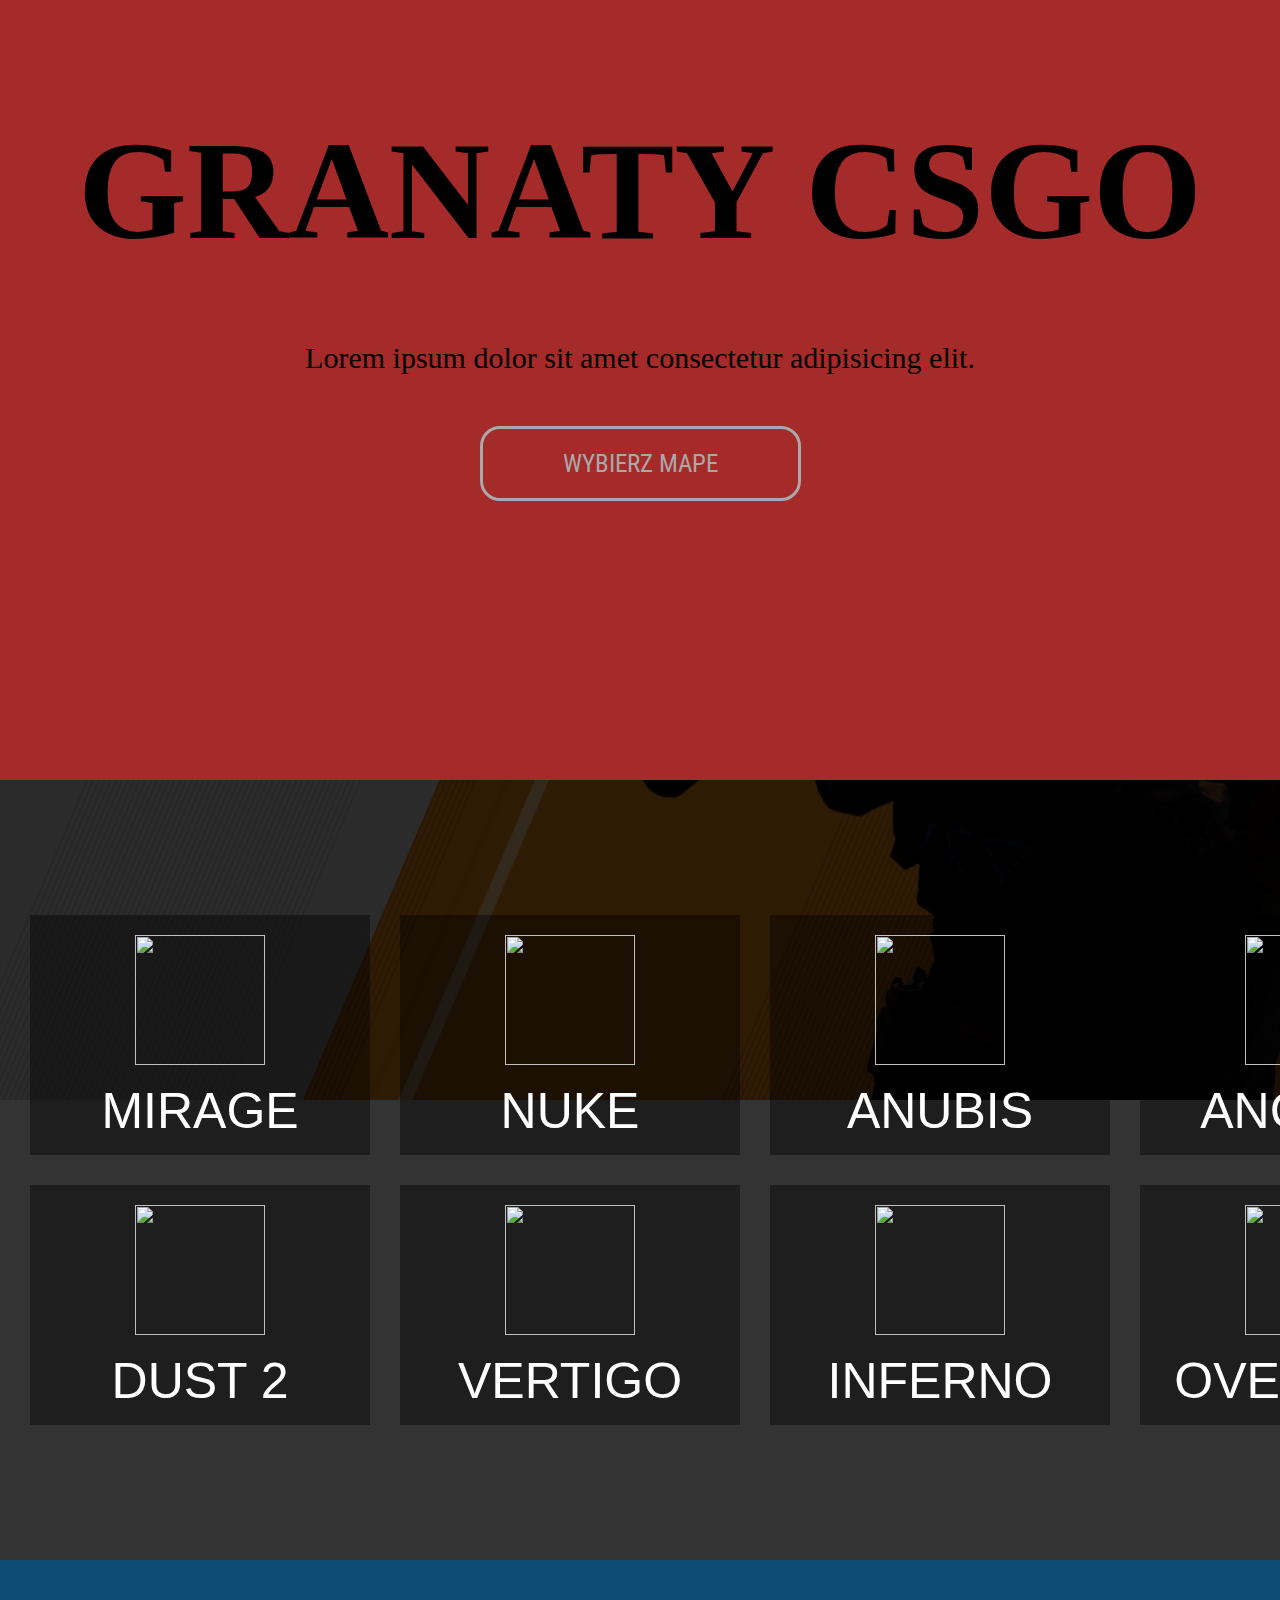
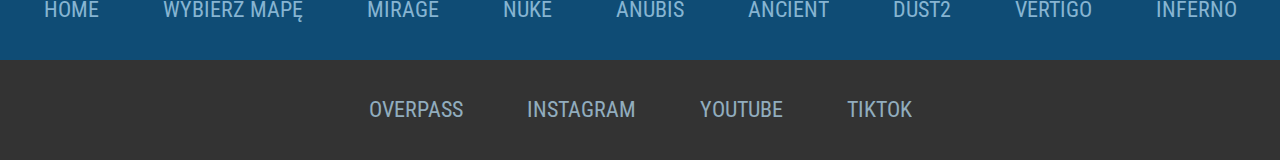
==== index.html @ 8ab4a145 "Initial commit" ====
<!DOCTYPE html>
<html lang="en">
<head>
    <meta charset="UTF-8">
    <meta name="viewport" content="width=device-width, initial-scale=1.0">
    <link rel="stylesheet" href="style.css">
    <link rel="stylesheet" href="menu.css">
    <title>Document</title>
</head>
<body>
    <header>
        <?php 
            require_once('menu.asp');
        ?> 
    </header>
    <div class="bg">
        <h1>GRANATY CSGO</h1>
        <p> Lorem ipsum dolor sit amet consectetur adipisicing elit.</p>
        <p><a href="#maps">WYBIERZ MAPE</a></p>
    </div>
    <div id="maps">
        <div id="mirage" style=background-image:url(https://a.allegroimg.com/original/1183b0/6cbe50a6481494ede663bd6a2987/Fototapeta-CS2-CSGO-MIRAGE-MID-szer-254-x-wys-184)>
            <a href="#maps"><img src="https://static.wikia.nocookie.net/cswikia/images/9/96/Set_mirage.png" class="mapLogo"><p>MIRAGE</p></a>
        </div>

        <div id="nuke" style=background-image:url(https://ocdn.eu/images/pulscms/Yjg7MDA_/646459c2ebb1c2372c73d85e0b9921c6.jpeg)>
            <a href="Nuke"><img src="https://static.wikia.nocookie.net/cswikia/images/e/ef/Set_nuke_2.png" class="mapLogo"><p>NUKE</p></a>
        </div>

        <div id="anubis" style=background-image:url(https://static.cybersport.pl/img/1200/630/fit/wp-content/uploads/2023/08/anubis_cs2.jpg)>
            <a href="Anubis"><img src="https://static.wikia.nocookie.net/cswikia/images/f/f8/Map_icon_de_anubis.png" class="mapLogo"><p>ANUBIS</p></a>
        </div>

        <div id="ancient" style=background-image:url(https://staticg.sportskeeda.com/editor/2023/10/6e234-16962306467380-1920.jpg)>
            <a href="#maps"><img src="https://static.wikia.nocookie.net/cswikia/images/7/7c/Map_icon_de_ancient.png" class="mapLogo"><p>ANCIENT</p></a>
        </div>

        <div id="dust" style=background-image:url(https://files.bo3.gg/uploads/news/38790/title_image/960x480-3e08763935edb8f580ac0b535af3d3ad.webp)>
            <a href="#maps"><img src="https://static.wikia.nocookie.net/cswikia/images/d/db/Map_icon_de_dust2.png" class="mapLogo"><p>DUST 2</p></a>
        </div>

        <div id="vertigo" style=background-image:url(https://pbs.twimg.com/media/F1RTa4NX0AMOVBl.jpg)>
            <a href="#maps"><img src="https://static.wikia.nocookie.net/cswikia/images/4/46/Vertigo-logo-new.png/" class="mapLogo"><p>VERTIGO</p></a>
        </div>

        <div id="inferno" style=background-image:url(https://dotesports.com/wp-content/uploads/2023/09/cs2-inferno.jpg)>
            <a href="#maps"><img src="https://static.wikia.nocookie.net/cswikia/images/0/0a/CS2_inferno_logo.png" class="mapLogo"><p>INFERNO</p></a>
        </div>

        <div id="overpass" style=background-image:url(https://editors.charlieintel.com/wp-content/uploads/2023/10/04/cs2-overpass-smoke-grenades-flash-lineups-1.jpg)>
            <a href="#maps"><img src="https://static.wikia.nocookie.net/cswikia/images/3/3c/CS2_overpass_logo.png" class="mapLogo"><p>OVERPASS</p></a>
        </div>
    </div>
    <footer>
        <a href="">HOME</a>
        <a href="">WYBIERZ MAPĘ</a>
        <a href="">MIRAGE</a>
        <a href="">NUKE</a>
        <a href="">ANUBIS</a>
        <a href="">ANCIENT</a>
        <a href="">DUST2</a>
        <a href="">VERTIGO</a>
        <a href="">INFERNO</a>
        <a href="">OVERPASS</a>
        <a href="">INSTAGRAM</a>
        <a href="">YOUTUBE</a>
        <a href="">TIKTOK</a>
    </footer>

</body>
</html>
---- style.css ----
body{
    background-image:url(bg.jpg);
    background-repeat: no-repeat;
    background-position: 50% 200px;
    background-size: cover;
    background-attachment: fixed;

    background-color: rgba(0, 0, 0, 0.8);
    background-blend-mode: color;
}



div.bg{
    margin: 0;
    padding: 10px;
    height: 760px;
    background-color: brown;
    text-align: center;
}

h1{
    font-size: 140px;
    margin: 100px 0 50px
}
.bg p{
    font-size: 30px;
    margin: 70px;
}
.bg a{
    line-height: 100%; 
    font-size: 25px;
    padding: 20px 80px;
    border: 3px solid darkgrey;
    border-radius: 20px;
    color:darkgrey;
    transition: ease-in-out .1s all;
}

.bg a:hover{
    color: white;
    border-color: white;
}


div#maps{
    display: grid;
    gap: 30px;
    margin: 135px 30px;
    grid-template-columns: auto auto auto auto;
}



div#maps>div{
    min-width: 340px;
    height: 240px;
    background-color: rgba(0, 0, 0, 0.4);
    background-size: 127%;
    background-blend-mode: color;
    background-repeat: no-repeat;
    background-position: 50%, 50%;
    transition: all 0.2s ease-in-out;
}

#maps a{
    display: block;
    width: auto;
    height: auto;
    text-align: center;
    margin: 0;
    
}

#maps a img{
    height: 130px;
    width: 130px;
    margin-top: 20px;
}

#maps p{
    color: white;
    font-family: Impact, Haettenschweiler, 'Arial Narrow Bold', sans-serif;
    margin-top: 20px;
    font-size: 50px;
}

#maps div:hover{
    background-size: 137%;
}
---- menu.css ----
@import url('https://fonts.googleapis.com/css2?family=Roboto+Condensed:wght@200&display=swap');

*{
    margin: 0;
    padding: 0;
}

header{
    z-index: 1;
    position: sticky;
    top: 0;
}

nav{
    display: flex; 
    justify-content: center;
    height: 30px;
    padding: 70px 0px;
    background-color: #0F4C75;
}
div#start{
    width: 45%;
}


div#end{
    width: 45%;
    
}

div#logo{
    width: 10%;
    display: flex;
    align-items: center;
    justify-content: center;
}

div#end>a{
    float:right
}

a{
    margin: 0px 30px;
    font-family: "Roboto Condensed", sans-serif;
    font-size: 30px;
    line-height: 37px;
    text-decoration: none;
    color: #BBE1FA;
}
#start>a{    
    background-image: linear-gradient(#BBE1FA, #BBE1FA);
    background-size: 0 2px;
    background-position: 0 100%;
    background-repeat: no-repeat;
    transition: background-size 0.2s ease-in-out;
}

#start>a:hover, #start>a:focus, #start>a:active{
    background-size: 100% 2px;
}

#end>a{
    display: flex;
    align-items: center;
    transition: all .65s ease-in-out;
}

#end>a:hover{
    transform: rotate(720deg) scale(1.3);
}

img.logoCS{
    height: 120px
}

img.logoEND{
    height: 37px;
}



footer{
    width: 100%;
    height: 100px;
    text-align: center;
    background-color: #0F4C75;
}

footer>a{
    line-height: 100px;
    font-size: 22px;
    opacity: 70%;
}

footer>a:hover{
    opacity: 90%;
}
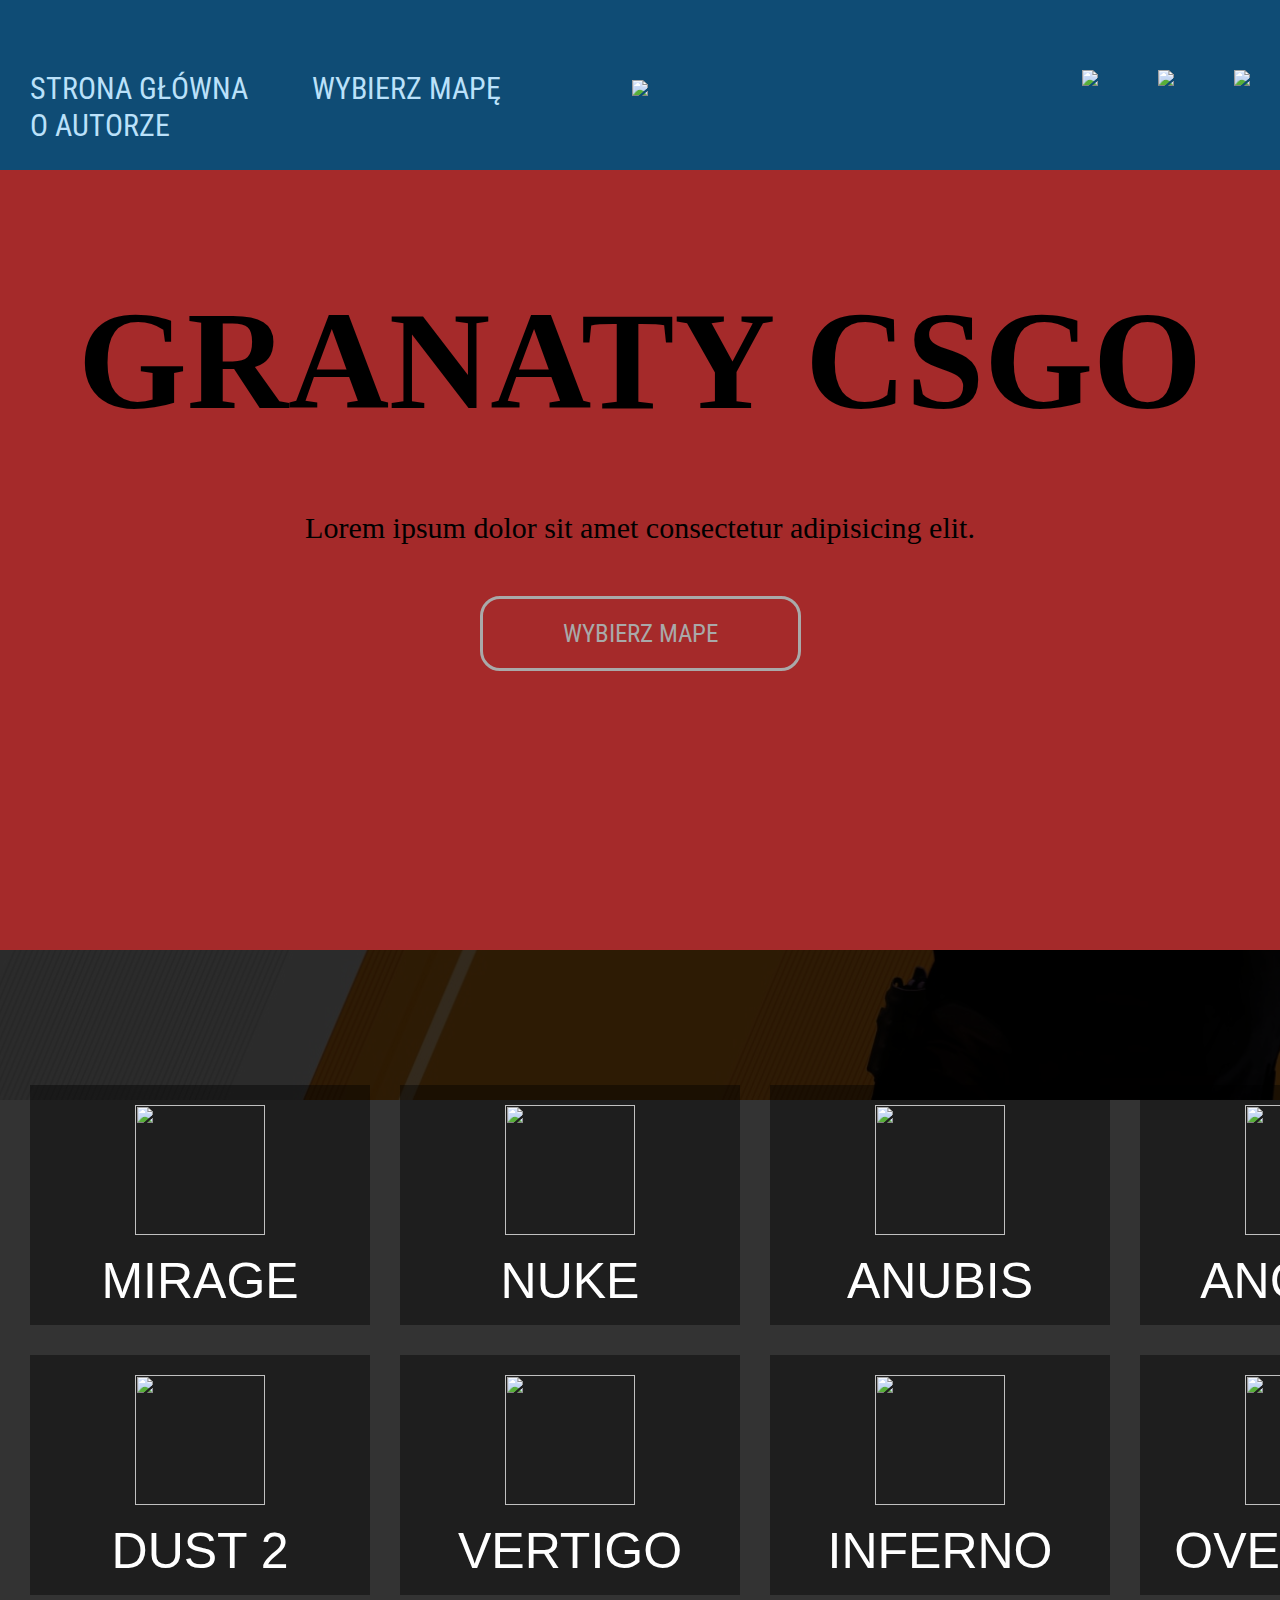
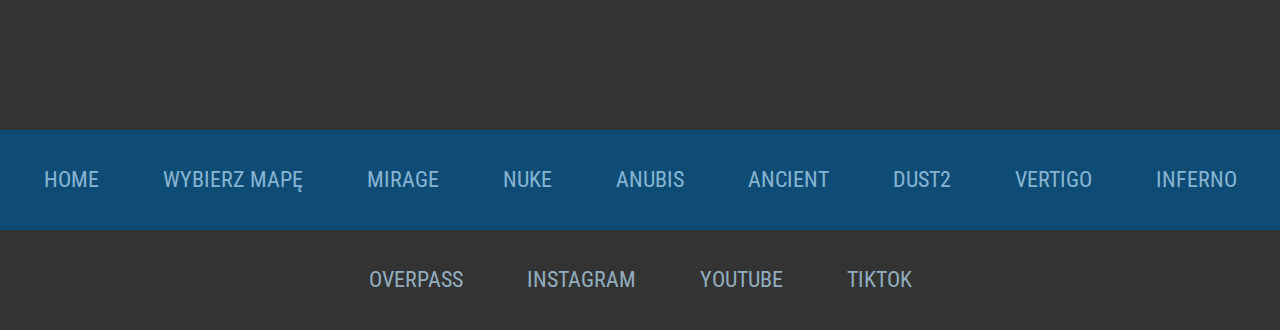
==== commit 6eaffd65: "Initial commit" ====
--- a/index.html
+++ b/index.html
@@ -6,13 +6,16 @@
     <link rel="stylesheet" href="style.css">
     <link rel="stylesheet" href="menu.css">
     <title>Document</title>
+    <script src="https://code.jquery.com/jquery-1.11.3.min.js"></script>
+    <script>
+      $(function() {
+         $("#loadmenu").load("menu.asp");
+         $("#loadfoot").load("footer.asp");
+      });
+   </script>
 </head>
 <body>
-    <header>
-        <?php 
-            require_once('menu.asp');
-        ?> 
-    </header>
+    <header id="loadmenu"></header>
     <div class="bg">
         <h1>GRANATY CSGO</h1>
         <p> Lorem ipsum dolor sit amet consectetur adipisicing elit.</p>
@@ -51,21 +54,7 @@
             <a href="#maps"><img src="https://static.wikia.nocookie.net/cswikia/images/3/3c/CS2_overpass_logo.png" class="mapLogo"><p>OVERPASS</p></a>
         </div>
     </div>
-    <footer>
-        <a href="">HOME</a>
-        <a href="">WYBIERZ MAPĘ</a>
-        <a href="">MIRAGE</a>
-        <a href="">NUKE</a>
-        <a href="">ANUBIS</a>
-        <a href="">ANCIENT</a>
-        <a href="">DUST2</a>
-        <a href="">VERTIGO</a>
-        <a href="">INFERNO</a>
-        <a href="">OVERPASS</a>
-        <a href="">INSTAGRAM</a>
-        <a href="">YOUTUBE</a>
-        <a href="">TIKTOK</a>
-    </footer>
+    <footer id="loadfoot"></footer>
 
 </body>
 </html>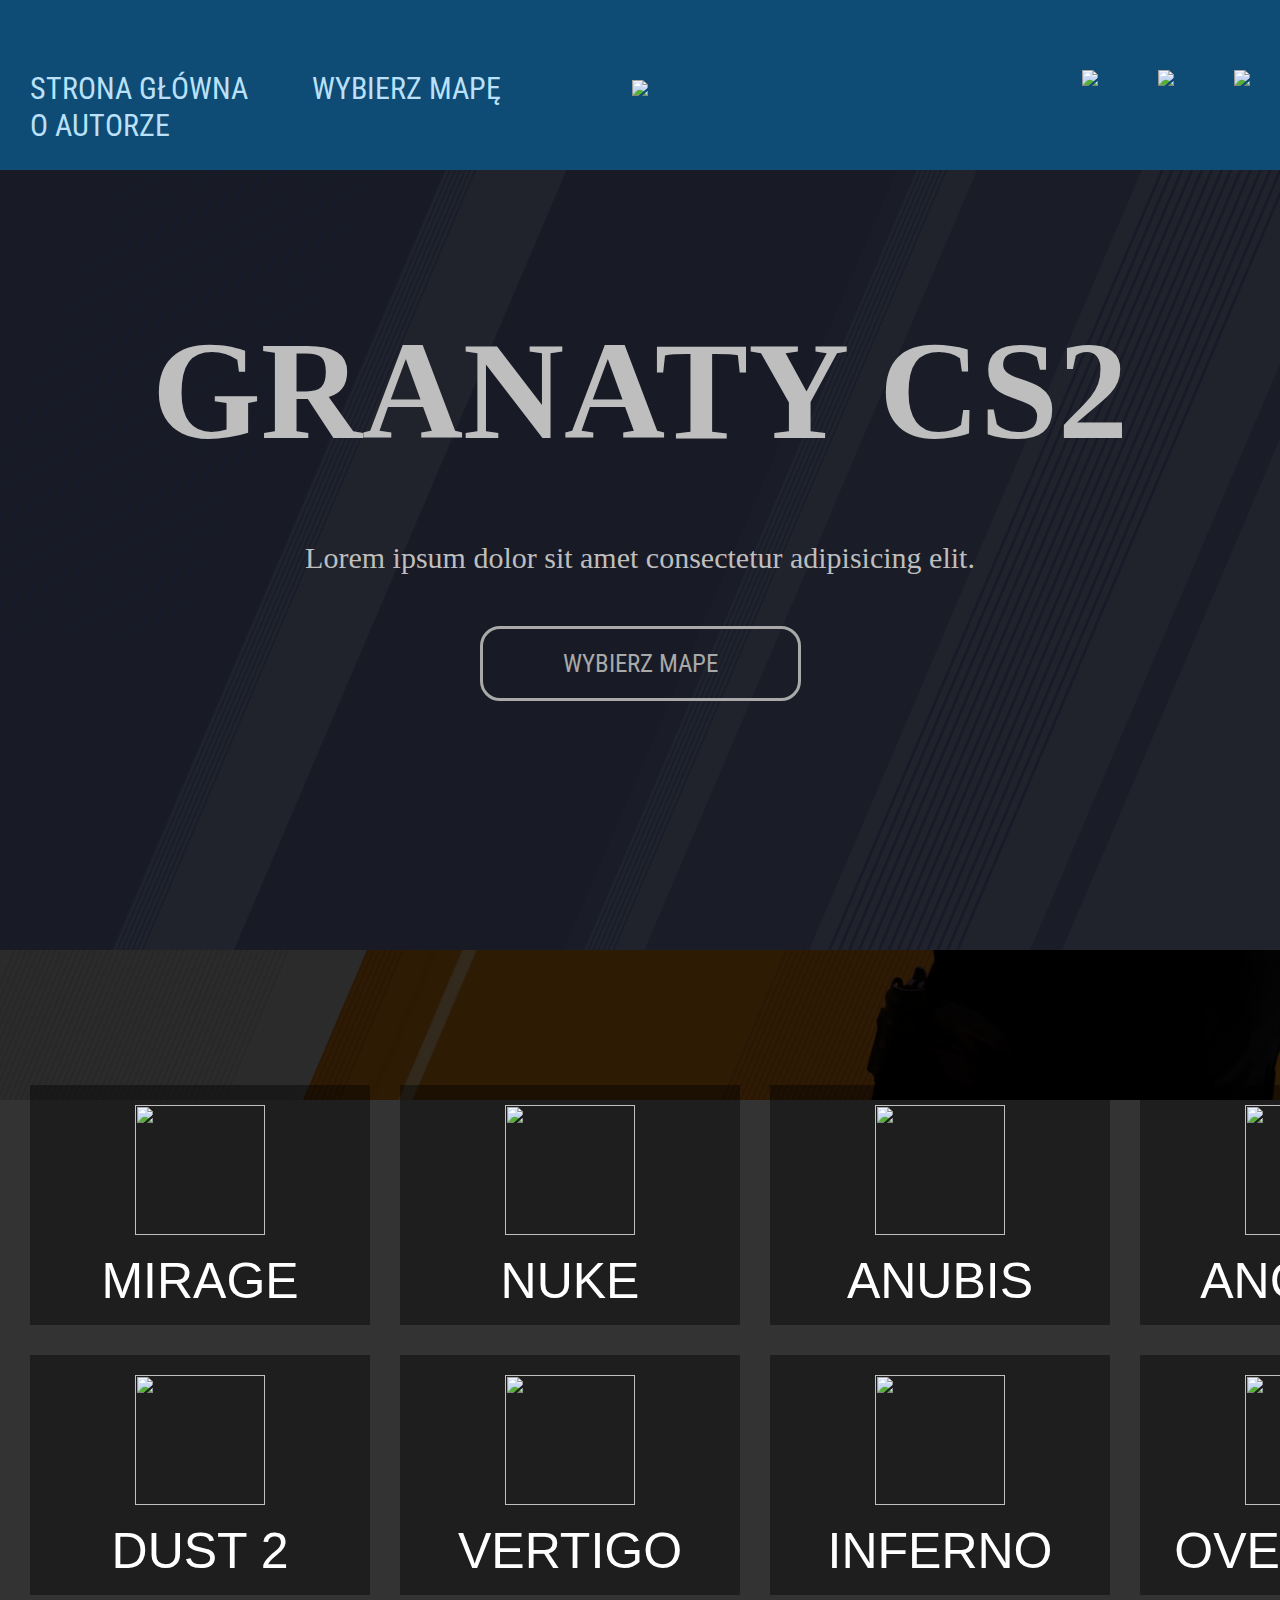
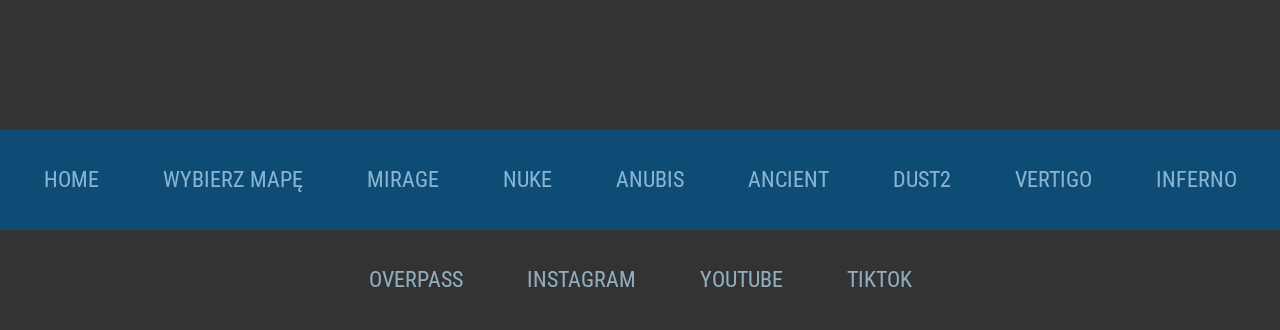
==== commit 51e44e0c: "Mirage" ====
--- a/index.html
+++ b/index.html
@@ -15,19 +15,22 @@
    </script>
 </head>
 <body>
+
     <header id="loadmenu"></header>
+
     <div class="bg">
-        <h1>GRANATY CSGO</h1>
-        <p> Lorem ipsum dolor sit amet consectetur adipisicing elit.</p>
+        <h1>GRANATY CS2</h1>
+        <p>Lorem ipsum dolor sit amet consectetur adipisicing elit.</p>
         <p><a href="#maps">WYBIERZ MAPE</a></p>
     </div>
+    
     <div id="maps">
         <div id="mirage" style=background-image:url(https://a.allegroimg.com/original/1183b0/6cbe50a6481494ede663bd6a2987/Fototapeta-CS2-CSGO-MIRAGE-MID-szer-254-x-wys-184)>
             <a href="#maps"><img src="https://static.wikia.nocookie.net/cswikia/images/9/96/Set_mirage.png" class="mapLogo"><p>MIRAGE</p></a>
         </div>
 
         <div id="nuke" style=background-image:url(https://ocdn.eu/images/pulscms/Yjg7MDA_/646459c2ebb1c2372c73d85e0b9921c6.jpeg)>
-            <a href="Nuke"><img src="https://static.wikia.nocookie.net/cswikia/images/e/ef/Set_nuke_2.png" class="mapLogo"><p>NUKE</p></a>
+            <a href="#maps"><img src="https://static.wikia.nocookie.net/cswikia/images/e/ef/Set_nuke_2.png" class="mapLogo"><p>NUKE</p></a>
         </div>
 
         <div id="anubis" style=background-image:url(https://static.cybersport.pl/img/1200/630/fit/wp-content/uploads/2023/08/anubis_cs2.jpg)>
@@ -54,6 +57,7 @@
             <a href="#maps"><img src="https://static.wikia.nocookie.net/cswikia/images/3/3c/CS2_overpass_logo.png" class="mapLogo"><p>OVERPASS</p></a>
         </div>
     </div>
+
     <footer id="loadfoot"></footer>
 
 </body>
--- a/style.css
+++ b/style.css
@@ -13,15 +13,18 @@
 
 div.bg{
     margin: 0;
-    padding: 10px;
-    height: 760px;
-    background-color: brown;
+    height: 780px;
+    background-image: url(bgDarkBlue.svg);
+    background-color: rgba(0, 0, 0, 0.6);
+    background-blend-mode: color;
+    background-size: cover;
     text-align: center;
+    color: rgb(190,190,190)
 }
 
 h1{
     font-size: 140px;
-    margin: 100px 0 50px
+    margin: 140px 0 50px
 }
 .bg p{
     font-size: 30px;
--- a/menu.css
+++ b/menu.css
@@ -1,4 +1,10 @@
 @import url('https://fonts.googleapis.com/css2?family=Roboto+Condensed:wght@200&display=swap');
+
+body{
+    min-height: 100vh;
+    display: flex;
+    flex-direction: column;
+}
 
 *{
     margin: 0;
@@ -84,6 +90,7 @@
     height: 100px;
     text-align: center;
     background-color: #0F4C75;
+    margin-top: auto;
 }
 
 footer>a{
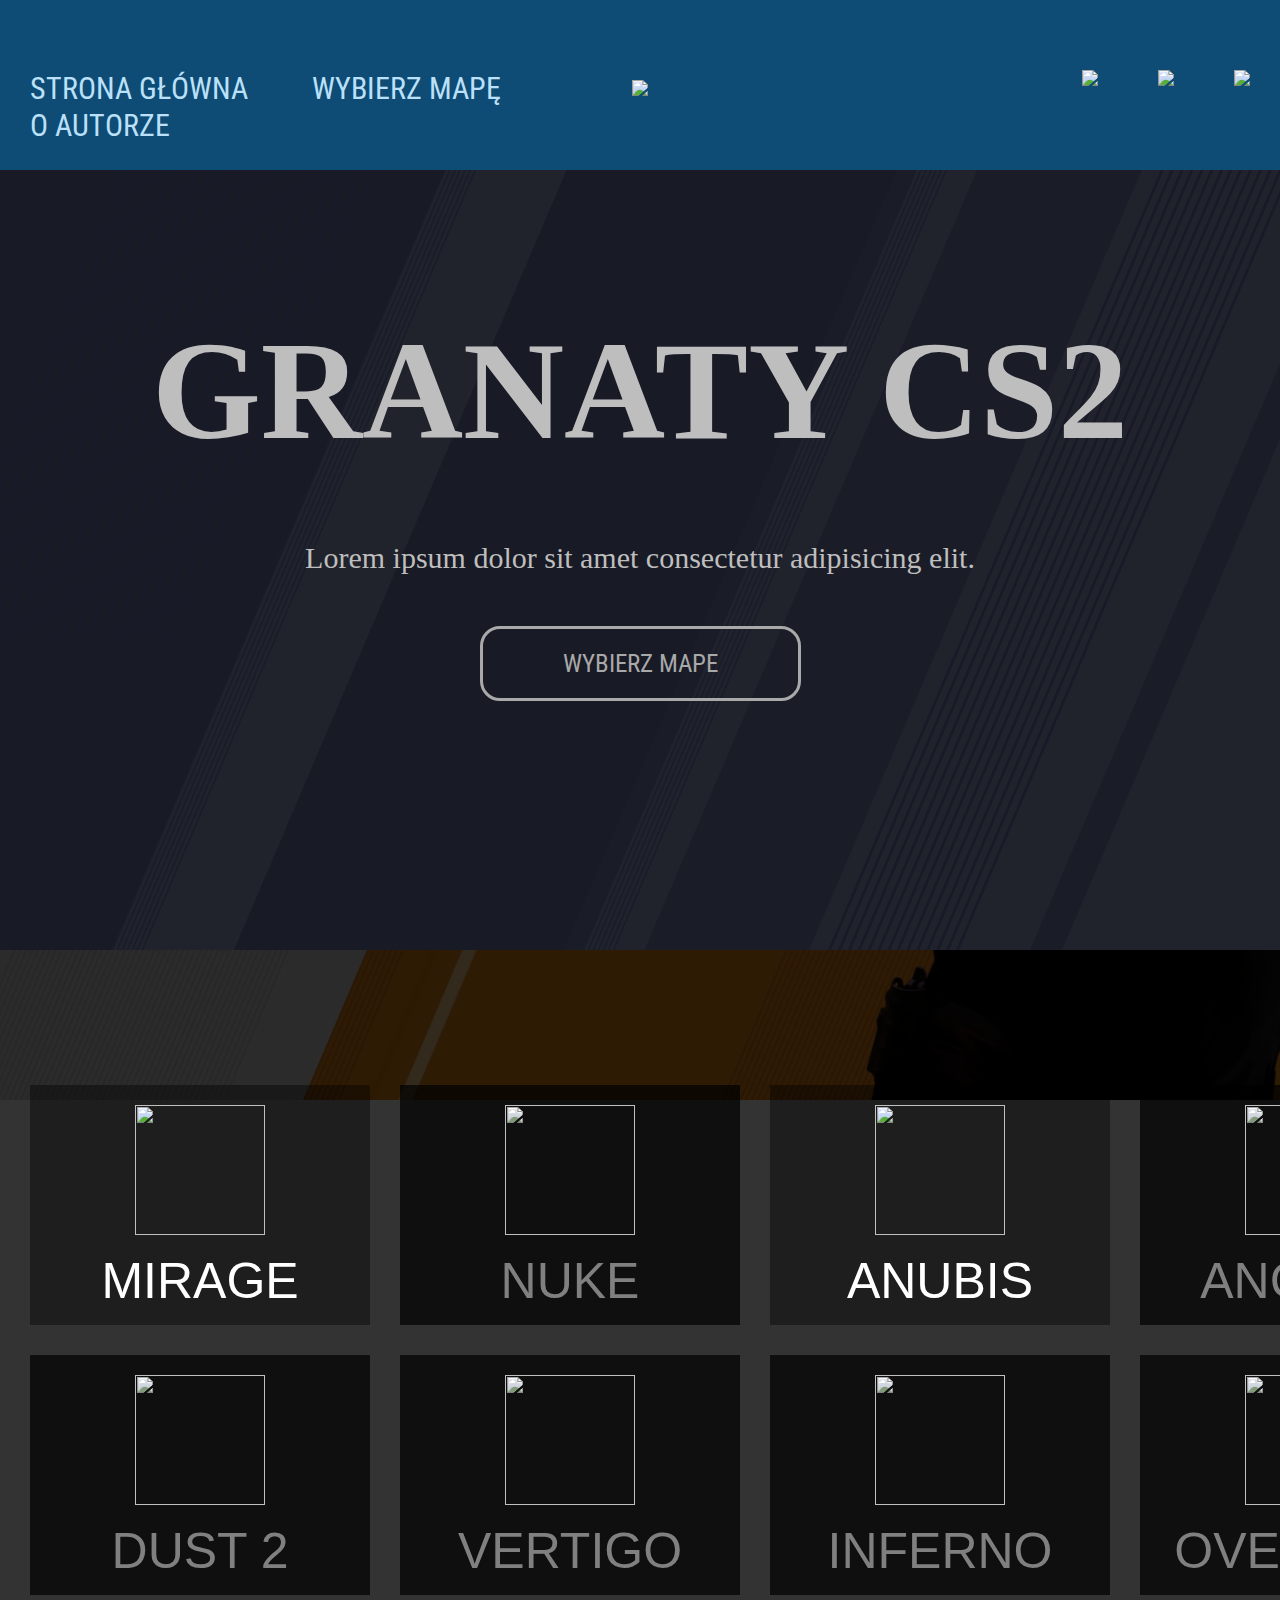
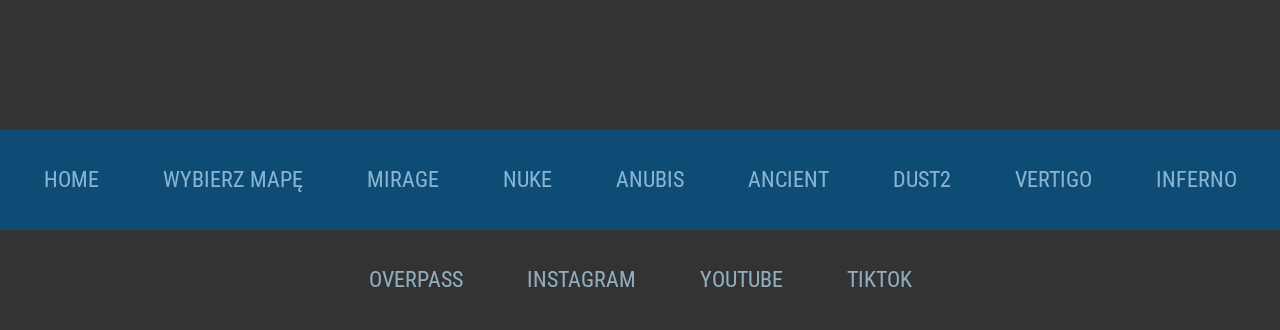
==== commit 2773fe74: "Initial commit" ====
--- a/index.html
+++ b/index.html
@@ -26,7 +26,7 @@
     
     <div id="maps">
         <div id="mirage" style=background-image:url(https://a.allegroimg.com/original/1183b0/6cbe50a6481494ede663bd6a2987/Fototapeta-CS2-CSGO-MIRAGE-MID-szer-254-x-wys-184)>
-            <a href="#maps"><img src="https://static.wikia.nocookie.net/cswikia/images/9/96/Set_mirage.png" class="mapLogo"><p>MIRAGE</p></a>
+            <a href="Mirage/"><img src="https://static.wikia.nocookie.net/cswikia/images/9/96/Set_mirage.png" class="mapLogo"><p>MIRAGE</p></a>
         </div>
 
         <div id="nuke" style=background-image:url(https://ocdn.eu/images/pulscms/Yjg7MDA_/646459c2ebb1c2372c73d85e0b9921c6.jpeg)>
--- a/style.css
+++ b/style.css
@@ -69,20 +69,25 @@
 #maps a{
     display: block;
     width: auto;
-    height: auto;
+    height: 100%;
     text-align: center;
     margin: 0;
     
+
+    background-color: rgba(0, 0, 0, 0.5);
 }
 
 #maps a img{
     height: 130px;
     width: 130px;
     margin-top: 20px;
+
+
+    filter:grayscale(70%)
 }
 
 #maps p{
-    color: white;
+    color: grey;
     font-family: Impact, Haettenschweiler, 'Arial Narrow Bold', sans-serif;
     margin-top: 20px;
     font-size: 50px;
@@ -91,3 +96,16 @@
 #maps div:hover{
     background-size: 137%;
 }
+
+
+#mirage a, #anubis a{
+    background-color: rgba(0, 0, 0, 0);
+}
+
+#mirage a img, #anubis a img{
+    filter: grayscale(0%)
+}
+
+#mirage p, #anubis p{
+    color: white;
+}